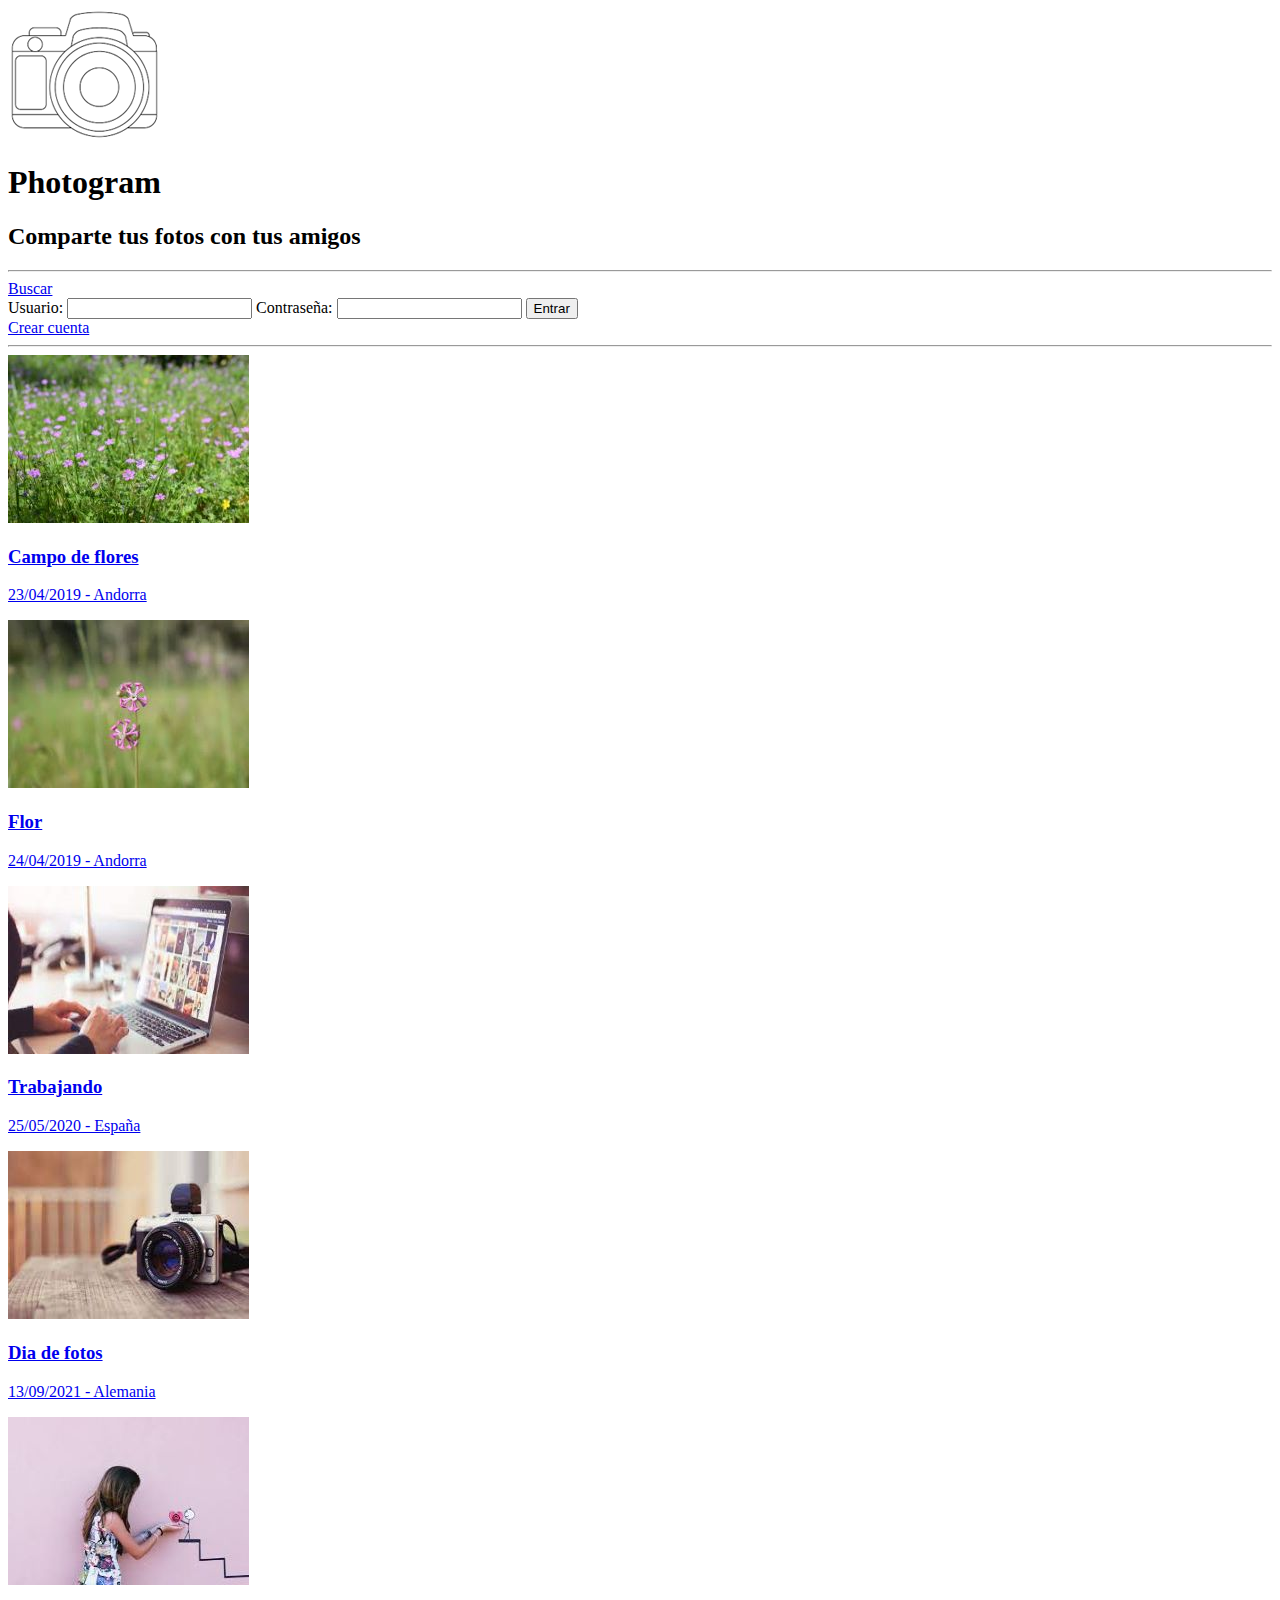
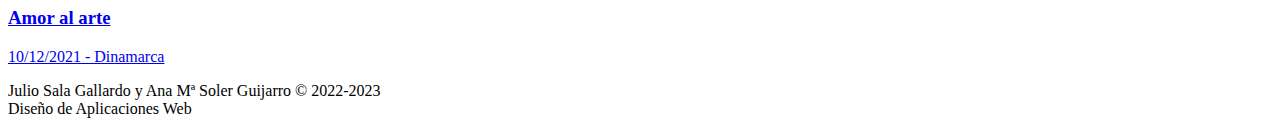
==== index.html @ 4b8b5c90 "Practica 2: HTML" ====
<!DOCTYPE html>
<html lang="es">

<head>
    <meta charset="UTF-8">
    <meta http-equiv="X-UA-Compatible" content="IE=edge">
    <meta name="viewport" content="width=device-width, initial-scale=1.0">
    <title>Photogram</title>
</head>

<body>
    <header>
        <img src="src/logo.png" alt="Isotipo de una camara">
        <h1>Photogram</h1>
        <h2>Comparte tus fotos con tus amigos</h2>
    </header>
    
    <hr>
    <nav>
        <a href="buscar.html">Buscar</a>
        <form action="index2.html" method="get"><!-- TODO cambiar a post-->
            <label for="usuario">Usuario: </label><input type="text" name="usuario" id="usuario" required>
            <label for="contraseña">Contraseña: </label><input type="password" name="contraseña" id="contraseña" required>
            <input type="submit" value="Entrar">
        </form>
        <a href="registro.html">Crear cuenta</a>
    </nav>
    <hr>

    <article>
        <a href="aviso.html">
            <img src="src/img1.jpg" alt="Campo de flores">
            <section>
                <h3>Campo de flores</h3>
                <p>23/04/2019 - Andorra</p>
            </section>
        </a>
    </article>

    <article>
        <a href="aviso.html">
            <img src="src/img2.jpg" alt="Flores">
            <section>
                <h3>Flor</h3>
                <p>24/04/2019 - Andorra</p>
            </section>
        </a>
    </article>

    <article>
        <a href="aviso.html">
            <img src="src/img3.jpg" alt="Ordenador portatil">
            <section>
                <h3>Trabajando</h3>
                <p>25/05/2020 - España</p>
            </section>
        </a>
    </article>

    <article>
        <a href="aviso.html">
            <img src="src/img4.jpg" alt="Camara de fotos">
            <section>
                <h3>Dia de fotos</h3>
                <p>13/09/2021 - Alemania</p>
            </section>
        </a>
    </article>

    <article>
        <a href="aviso.html">
            <img src="src/img5.jpg" alt="Señora cogiendo un corazon">
            <section>
                <h3>Amor al arte</h3>
                <p>10/12/2021 - Dinamarca</p>
            </section>
        </a>
    </article>

    <footer>
        <p>Julio Sala Gallardo y Ana Mª Soler Guijarro &copy; 2022-2023 <br> Diseño de Aplicaciones Web</p>
    </footer>

</body>

</html>
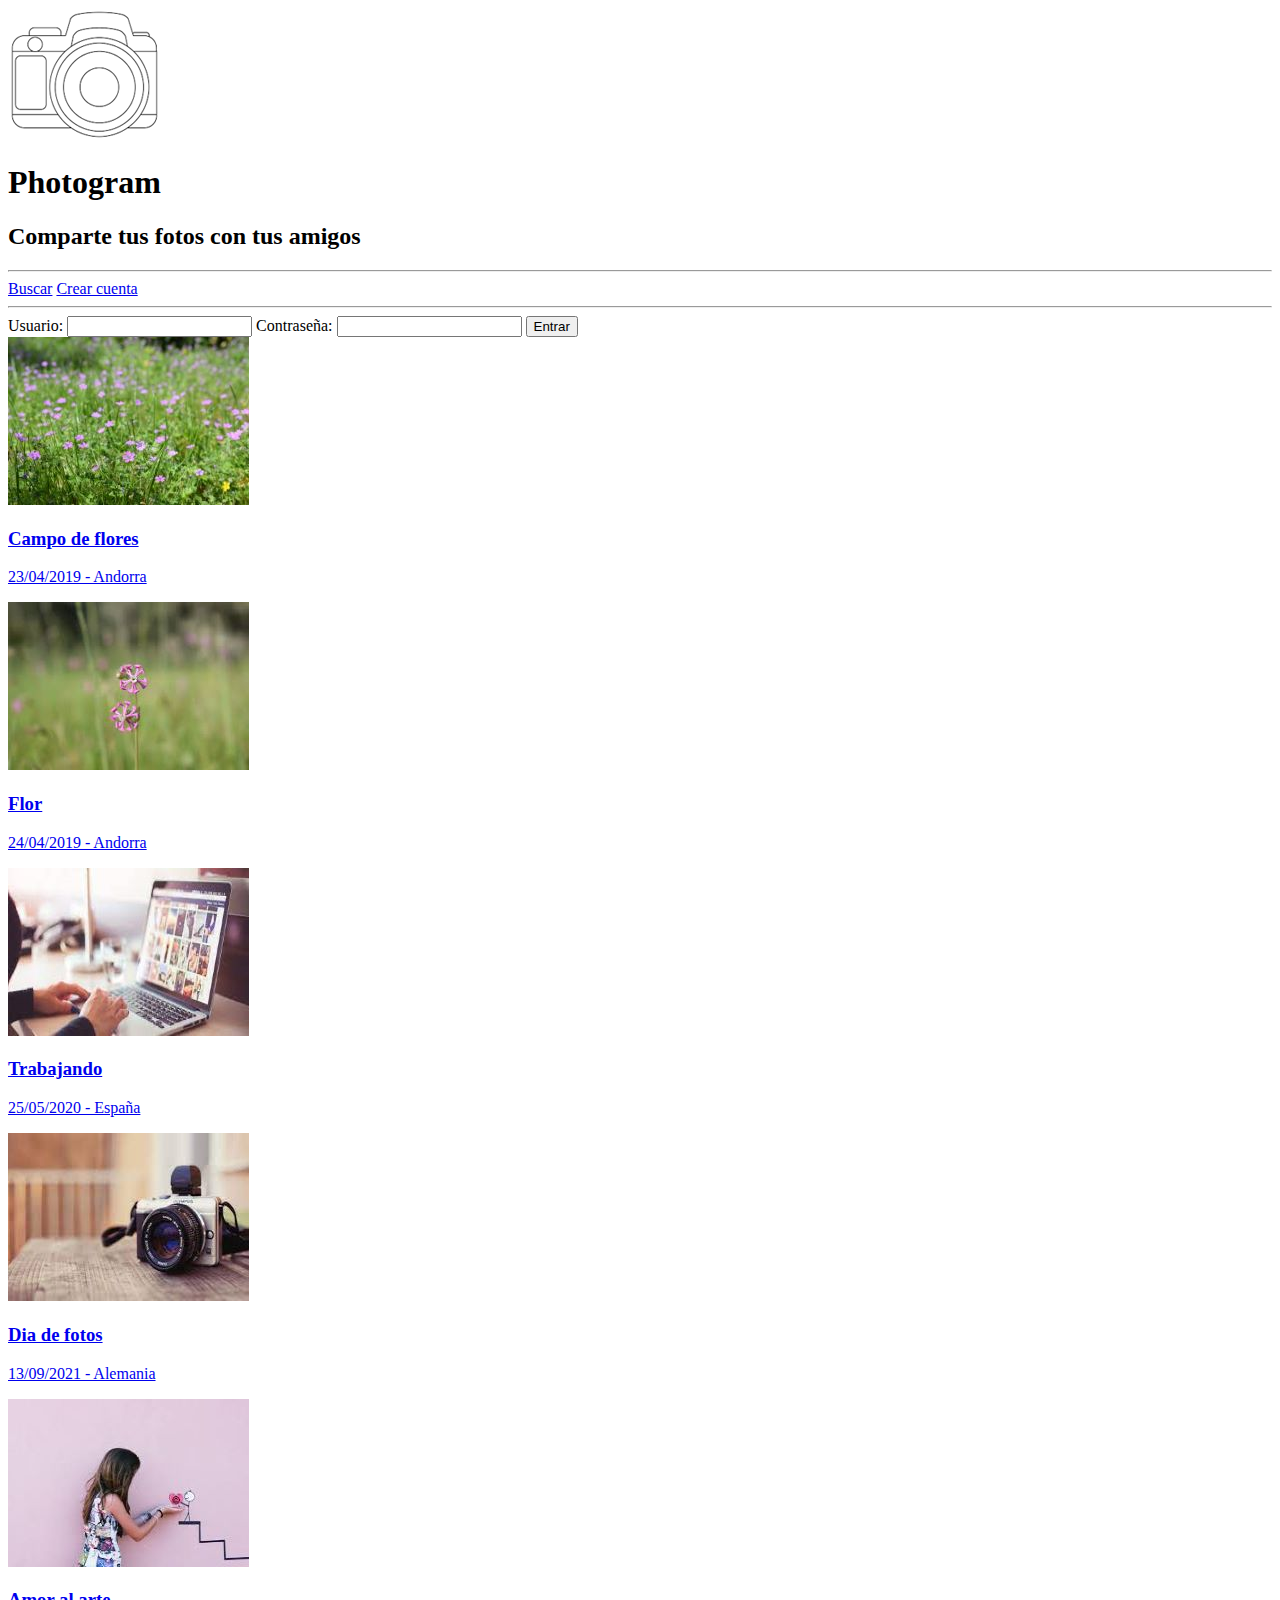
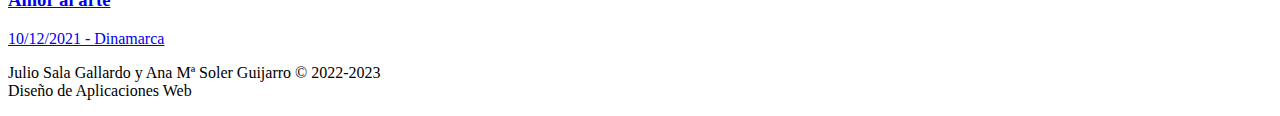
==== commit 85291c1e: "Header y main arreglados" ====
--- a/index.html
+++ b/index.html
@@ -10,72 +10,73 @@
 
 <body>
     <header>
-        <img src="src/logo.png" alt="Isotipo de una camara">
+        <a href="index.html"><img src="src/logo.png" alt="Isotipo de una camara"></a>
         <h1>Photogram</h1>
         <h2>Comparte tus fotos con tus amigos</h2>
-    </header>
-    
-    <hr>
-    <nav>
-        <a href="buscar.html">Buscar</a>
-        <form action="index2.html" method="get"><!-- TODO cambiar a post-->
+        <hr>
+        <nav>
+            <a href="buscar.html">Buscar</a>
+            <a href="registro.html">Crear cuenta</a>
+        </nav>
+        <hr>
+        <form action="index2.html" method="post">
             <label for="usuario">Usuario: </label><input type="text" name="usuario" id="usuario" required>
             <label for="contraseña">Contraseña: </label><input type="password" name="contraseña" id="contraseña" required>
             <input type="submit" value="Entrar">
         </form>
-        <a href="registro.html">Crear cuenta</a>
-    </nav>
-    <hr>
+    </header>
+    
+    <main>
+        <article>
+            <a href="aviso.html">
+                <img src="src/img1.jpg" alt="Campo de flores">
+                <section>
+                    <h3>Campo de flores</h3>
+                    <p>23/04/2019 - Andorra</p>
+                </section>
+            </a>
+        </article>
 
-    <article>
-        <a href="aviso.html">
-            <img src="src/img1.jpg" alt="Campo de flores">
-            <section>
-                <h3>Campo de flores</h3>
-                <p>23/04/2019 - Andorra</p>
-            </section>
-        </a>
-    </article>
+        <article>
+            <a href="aviso.html">
+                <img src="src/img2.jpg" alt="Flores">
+                <section>
+                    <h3>Flor</h3>
+                    <p>24/04/2019 - Andorra</p>
+                </section>
+            </a>
+        </article>
 
-    <article>
-        <a href="aviso.html">
-            <img src="src/img2.jpg" alt="Flores">
-            <section>
-                <h3>Flor</h3>
-                <p>24/04/2019 - Andorra</p>
-            </section>
-        </a>
-    </article>
+        <article>
+            <a href="aviso.html">
+                <img src="src/img3.jpg" alt="Ordenador portatil">
+                <section>
+                    <h3>Trabajando</h3>
+                    <p>25/05/2020 - España</p>
+                </section>
+            </a>
+        </article>
 
-    <article>
-        <a href="aviso.html">
-            <img src="src/img3.jpg" alt="Ordenador portatil">
-            <section>
-                <h3>Trabajando</h3>
-                <p>25/05/2020 - España</p>
-            </section>
-        </a>
-    </article>
+        <article>
+            <a href="aviso.html">
+                <img src="src/img4.jpg" alt="Camara de fotos">
+                <section>
+                    <h3>Dia de fotos</h3>
+                    <p>13/09/2021 - Alemania</p>
+                </section>
+            </a>
+        </article>
 
-    <article>
-        <a href="aviso.html">
-            <img src="src/img4.jpg" alt="Camara de fotos">
-            <section>
-                <h3>Dia de fotos</h3>
-                <p>13/09/2021 - Alemania</p>
-            </section>
-        </a>
-    </article>
-
-    <article>
-        <a href="aviso.html">
-            <img src="src/img5.jpg" alt="Señora cogiendo un corazon">
-            <section>
-                <h3>Amor al arte</h3>
-                <p>10/12/2021 - Dinamarca</p>
-            </section>
-        </a>
-    </article>
+        <article>
+            <a href="aviso.html">
+                <img src="src/img5.jpg" alt="Señora cogiendo un corazon">
+                <section>
+                    <h3>Amor al arte</h3>
+                    <p>10/12/2021 - Dinamarca</p>
+                </section>
+            </a>
+        </article>
+    </main>
 
     <footer>
         <p>Julio Sala Gallardo y Ana Mª Soler Guijarro &copy; 2022-2023 <br> Diseño de Aplicaciones Web</p>
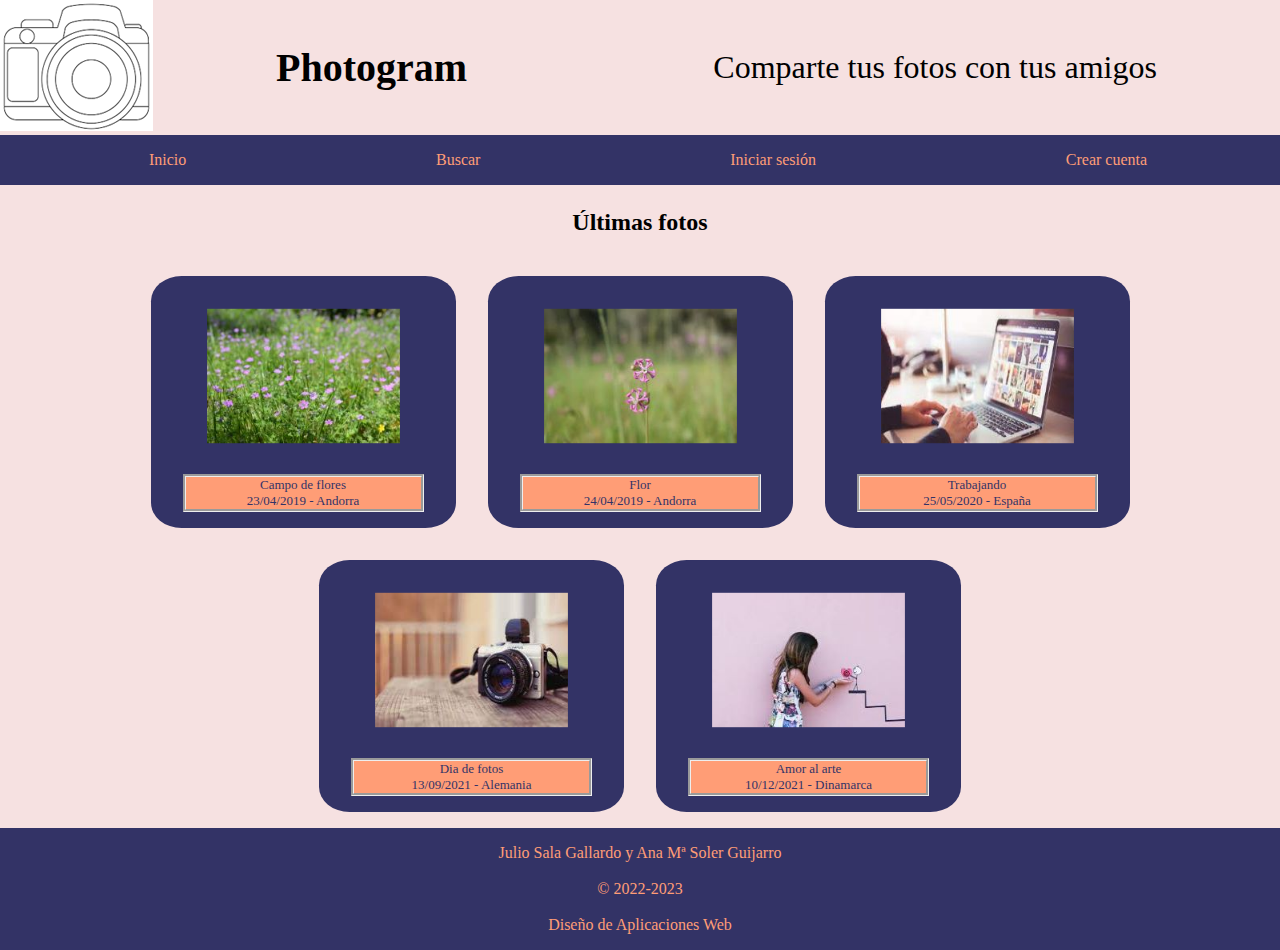
==== commit 7c525cf1: "css sin validador" ====
--- a/index.html
+++ b/index.html
@@ -5,81 +5,94 @@
     <meta charset="UTF-8">
     <meta http-equiv="X-UA-Compatible" content="IE=edge">
     <meta name="viewport" content="width=device-width, initial-scale=1.0">
+    <link rel="stylesheet" href="css/style.css">
     <title>Photogram</title>
 </head>
 
 <body>
     <header>
-        <a href="index.html"><img src="src/logo.png" alt="Isotipo de una camara"></a>
-        <h1>Photogram</h1>
-        <h2>Comparte tus fotos con tus amigos</h2>
-        <hr>
+        <div class="logotipo">
+            <a href="index.html"><img src="src/logo.png" alt="Isotipo de una camara"></a>
+            <h1>Photogram</h1>
+            <p>Comparte tus fotos con tus amigos</p>
+        </div>
         <nav>
-            <a href="buscar.html">Buscar</a>
-            <a href="registro.html">Crear cuenta</a>
+            <a href="index.html">
+                <i class="gg-home"></i>
+                <p>Inicio</p>
+            </a>
+            <a href="buscar.html">
+                <i class="gg-search"></i>
+                <p>Buscar</p>
+            </a>
+            <a href="inicio.html">
+                <i class="gg-log-in"></i>
+                <p>Iniciar sesión</p>
+            </a>
+            <a href="registro.html">
+                <i class="gg-user-add"></i>
+                <p>Crear cuenta</p>
+            </a>
         </nav>
-        <hr>
-        <form action="index2.html" method="post">
-            <label for="usuario">Usuario: </label><input type="text" name="usuario" id="usuario" required>
-            <label for="contraseña">Contraseña: </label><input type="password" name="contraseña" id="contraseña" required>
-            <input type="submit" value="Entrar">
-        </form>
     </header>
     
     <main>
-        <article>
-            <a href="aviso.html">
-                <img src="src/img1.jpg" alt="Campo de flores">
-                <section>
-                    <h3>Campo de flores</h3>
-                    <p>23/04/2019 - Andorra</p>
-                </section>
-            </a>
-        </article>
+        <h2>Últimas fotos</h2>
+        <div class="fotos">
+            <article>
+                <a href="aviso.html">
+                    <img src="src/img1.jpg" alt="Campo de flores">
+                    <section>
+                        <p>Campo de flores</p>
+                        <p>23/04/2019 - Andorra</p>
+                    </section>
+                </a>
+            </article>
 
-        <article>
-            <a href="aviso.html">
-                <img src="src/img2.jpg" alt="Flores">
-                <section>
-                    <h3>Flor</h3>
-                    <p>24/04/2019 - Andorra</p>
-                </section>
-            </a>
-        </article>
+            <article>
+                <a href="aviso.html">
+                    <img src="src/img2.jpg" alt="Flores">
+                    <section>
+                        <p>Flor</p>
+                        <p>24/04/2019 - Andorra</p>
+                    </section>
+                </a>
+            </article>
 
-        <article>
-            <a href="aviso.html">
-                <img src="src/img3.jpg" alt="Ordenador portatil">
-                <section>
-                    <h3>Trabajando</h3>
-                    <p>25/05/2020 - España</p>
-                </section>
-            </a>
-        </article>
+            <article>
+                <a href="aviso.html">
+                    <img src="src/img3.jpg" alt="Ordenador portatil">
+                    <section>
+                        <p>Trabajando</p>
+                        <p>25/05/2020 - España</p>
+                    </section>
+                </a>
+            </article>
 
-        <article>
-            <a href="aviso.html">
-                <img src="src/img4.jpg" alt="Camara de fotos">
-                <section>
-                    <h3>Dia de fotos</h3>
-                    <p>13/09/2021 - Alemania</p>
-                </section>
-            </a>
-        </article>
+            <article>
+                <a href="aviso.html">
+                    <img src="src/img4.jpg" alt="Camara de fotos">
+                    <section>
+                        <p>Dia de fotos</p>
+                        <p>13/09/2021 - Alemania</p>
+                    </section>
+                </a>
+            </article>
 
-        <article>
-            <a href="aviso.html">
-                <img src="src/img5.jpg" alt="Señora cogiendo un corazon">
-                <section>
-                    <h3>Amor al arte</h3>
-                    <p>10/12/2021 - Dinamarca</p>
-                </section>
-            </a>
-        </article>
+            <article>
+                <a href="aviso.html">
+                    <img src="src/img5.jpg" alt="Señora cogiendo un corazon">
+                    <section>
+                        <p>Amor al arte</p>
+                        <p>10/12/2021 - Dinamarca</p>
+                    </section>
+                </a>
+            </article>
+        </div>
     </main>
 
     <footer>
-        <p>Julio Sala Gallardo y Ana Mª Soler Guijarro &copy; 2022-2023 <br> Diseño de Aplicaciones Web</p>
+        <p>Julio Sala Gallardo y Ana Mª Soler Guijarro <br><br>&copy; 2022-2023 <br><br> Diseño de Aplicaciones Web</p>
     </footer>
 
 </body>
--- a/css/style.css
+++ b/css/style.css
@@ -0,0 +1,166 @@
+@import url('https://css.gg/css');
+:root {
+    --clr-background: #F6E1E1;
+    --clr-primary: #ff9d76;
+    --clr-secondary: #333366;
+    --clr-accent: #EB4D55;
+}
+
+* {
+    margin: 0;
+    padding: 0;
+    box-sizing: border-box;
+    text-decoration: none;
+}
+
+
+html, body {
+    background-color: var(--clr-background);
+    width: 100%;
+    height: 100%;
+    scroll-behavior: smooth;
+}
+
+/* HEADER */
+
+.logotipo{
+    display: flex;
+    flex-direction: row;
+}
+
+.logotipo p{
+    display: none;
+}
+
+.logotipo h1{
+    text-align: center;
+    margin: auto;
+    font-size: 2.5em;
+}
+
+/* BARRA DE NAVEGACIÓN */
+
+nav {
+    display: flex;
+    justify-content: space-around;
+    padding: 1em;
+    background-color: var(--clr-secondary);
+    align-items: center;
+}
+
+nav *{
+    height: 100%;
+    color: var(--clr-primary);
+    background-color: var(--clr-secondary);
+    display: flex;
+    flex-direction: row;
+}
+
+nav a p{
+    display: none;
+}
+nav * i{
+    font-size: 2em;
+}
+
+/* MAIN */
+
+h2 {
+    text-align: center;
+    padding: 1em;
+    font-size: 1.5em;
+}
+
+.fotos{
+    display: flex;
+    flex-wrap: wrap;
+    flex-direction: row;
+    justify-content: center;
+}
+
+article {
+    border-radius: 10%;
+    margin:1em;
+    background-color: var(--clr-secondary);
+    text-align: center;
+    padding: 1em 2em;
+    transition: 0.2s;
+}
+
+article:hover{
+    border-radius: 15%;
+    filter:sepia()
+}
+
+article section{
+    background-color: var(--clr-primary);
+    border-style:groove;
+    margin-top: 0.75em;
+    font-size: small;
+    color: var(--clr-secondary);
+}
+
+/* PAGINA DE AVISO */
+
+main img {
+    scale: 0.8;
+}
+
+.botones{
+    margin: 0 0 3em;
+}
+
+.boton{
+    margin: 1em;
+    background-color: var(--clr-primary);
+    color: var(--clr-secondary);
+    padding: 1em 1em;
+    border-style:solid;
+    border-width: 1px;
+    font-size: medium;
+
+}
+.boton:hover{
+    background-color: var(--clr-secondary);
+    color: var(--clr-primary);
+}
+#disculpas{
+    font-size: 2em;
+    padding: 0em 3em ;
+    margin-top:1em 
+}
+
+/* PIE DE PAGINA */
+
+footer{
+    padding: 1em;
+    background-color: var(--clr-secondary);
+    color: var(--clr-primary);
+    text-align: center;
+}
+
+
+
+/* MEDIA QUERYS */
+
+@media screen and (min-width: 700px){
+    .logotipo p{
+        display: block;
+        text-align: center;
+        margin: auto;
+        font-size: 1.2em;
+    }
+    nav a p {
+        display: block;
+        padding-left: 1em;
+    }
+}
+
+@media screen and (min-width: 1024px){
+    .logotipo p{
+        display: block;
+        text-align: center;
+        margin: auto;
+        font-size: 2em;
+    }
+}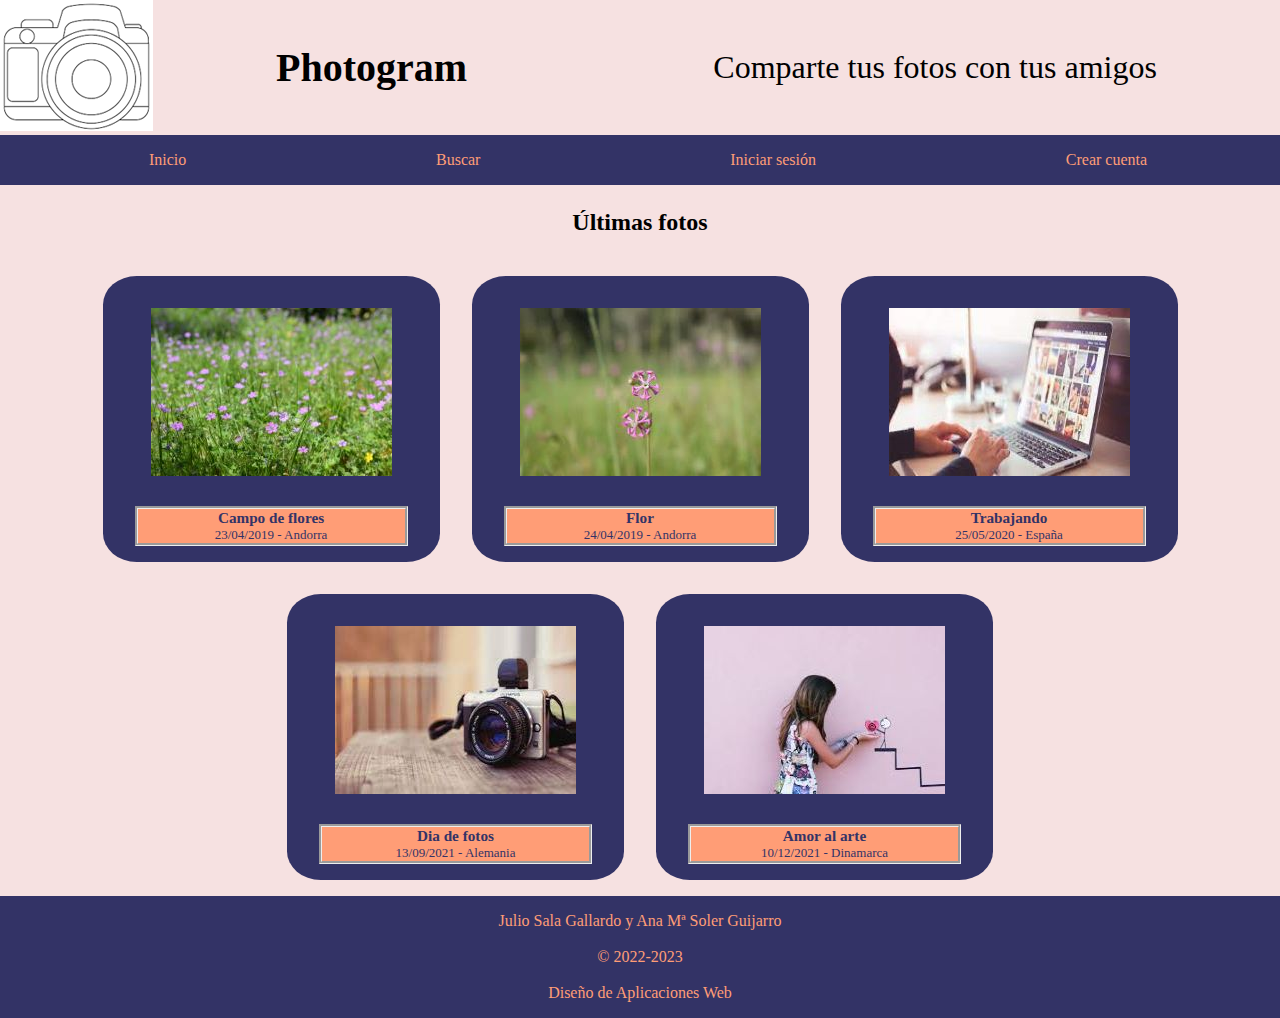
==== commit d83bb8a0: "css revisado" ====
--- a/index.html
+++ b/index.html
@@ -43,7 +43,7 @@
                 <a href="aviso.html">
                     <img src="src/img1.jpg" alt="Campo de flores">
                     <section>
-                        <p>Campo de flores</p>
+                        <h3>Campo de flores</h3>
                         <p>23/04/2019 - Andorra</p>
                     </section>
                 </a>
@@ -53,7 +53,7 @@
                 <a href="aviso.html">
                     <img src="src/img2.jpg" alt="Flores">
                     <section>
-                        <p>Flor</p>
+                        <h3>Flor</h3>
                         <p>24/04/2019 - Andorra</p>
                     </section>
                 </a>
@@ -63,7 +63,7 @@
                 <a href="aviso.html">
                     <img src="src/img3.jpg" alt="Ordenador portatil">
                     <section>
-                        <p>Trabajando</p>
+                        <h3>Trabajando</h3>
                         <p>25/05/2020 - España</p>
                     </section>
                 </a>
@@ -73,7 +73,7 @@
                 <a href="aviso.html">
                     <img src="src/img4.jpg" alt="Camara de fotos">
                     <section>
-                        <p>Dia de fotos</p>
+                        <h3>Dia de fotos</h3>
                         <p>13/09/2021 - Alemania</p>
                     </section>
                 </a>
@@ -83,7 +83,7 @@
                 <a href="aviso.html">
                     <img src="src/img5.jpg" alt="Señora cogiendo un corazon">
                     <section>
-                        <p>Amor al arte</p>
+                        <h3>Amor al arte</h3>
                         <p>10/12/2021 - Dinamarca</p>
                     </section>
                 </a>
--- a/css/style.css
+++ b/css/style.css
@@ -89,7 +89,7 @@
 
 article:hover{
     border-radius: 15%;
-    filter:sepia()
+    background-color: var(--clr-primary);
 }
 
 article section{
@@ -102,12 +102,16 @@
 
 /* PAGINA DE AVISO */
 
-main img {
-    scale: 0.8;
+main img{
+    margin: 1em;
 }
 
 .botones{
-    margin: 0 0 3em;
+    margin: 2em 0 3em;
+}
+
+.center{
+    text-align: center;
 }
 
 .boton{
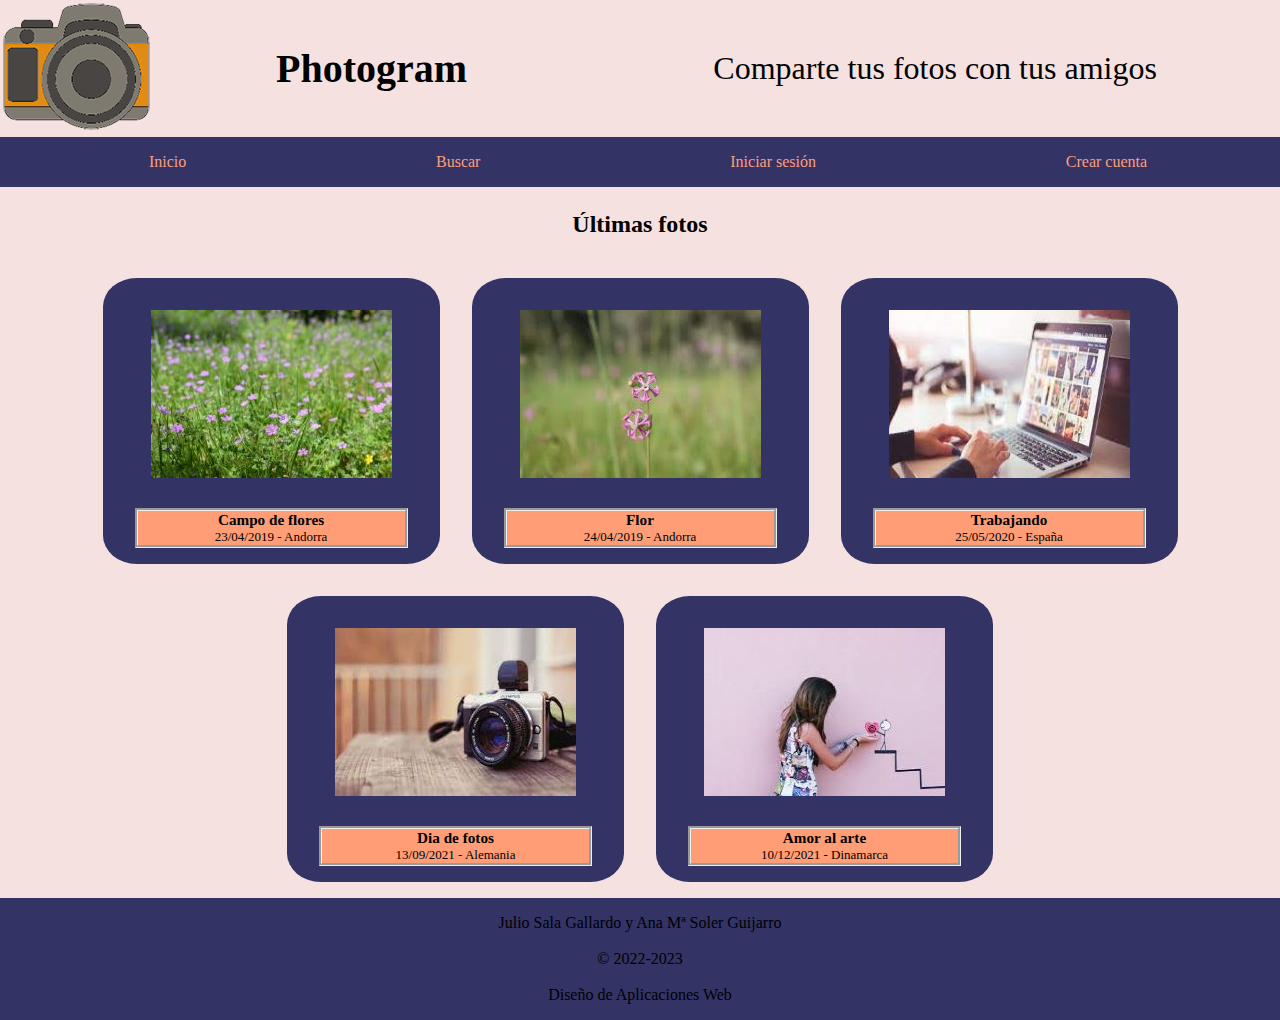
==== commit c1b00a75: "css alternativos" ====
--- a/index.html
+++ b/index.html
@@ -6,6 +6,12 @@
     <meta http-equiv="X-UA-Compatible" content="IE=edge">
     <meta name="viewport" content="width=device-width, initial-scale=1.0">
     <link rel="stylesheet" href="css/style.css">
+    <link rel="stylesheet" href="css/impresa.css" media="print">
+    <!--
+        <link rel="stylesheet" href="css/oscuro.css" title="Modo Oscuro">
+        <link rel="stylesheet" href="css/altoContraste.css" title="Modo Alto Contraste">
+        <link rel="stylesheet" href="css/letraMayor.css" title="Modo Tipo de Letra Mayor">
+    -->
     <title>Photogram</title>
 </head>
 
--- a/css/style.css
+++ b/css/style.css
@@ -1,9 +1,10 @@
 @import url('https://css.gg/css');
 :root {
+    /* Modo claro */
     --clr-background: #F6E1E1;
     --clr-primary: #ff9d76;
     --clr-secondary: #333366;
-    --clr-accent: #EB4D55;
+    --clr-letter: black;
 }
 
 * {
@@ -11,6 +12,7 @@
     padding: 0;
     box-sizing: border-box;
     text-decoration: none;
+    color: var(--clr-letter);
 }
 
 
@@ -142,6 +144,76 @@
     color: var(--clr-primary);
     text-align: center;
 }
+
+/* CHECKBOX */
+
+/* Customize the label (the container) */
+.container {
+    display: block;
+    position: relative;
+    padding-left: 35px;
+    margin-bottom: 12px;
+    cursor: pointer;
+    font-size: 22px;
+    -webkit-user-select: none;
+    -moz-user-select: none;
+    -ms-user-select: none;
+    user-select: none;
+  }
+  
+  /* Hide the browser's default checkbox */
+  .container input {
+    position: absolute;
+    opacity: 0;
+    cursor: pointer;
+    height: 0;
+    width: 0;
+  }
+  
+  /* Create a custom checkbox */
+  .checkmark {
+    position: absolute;
+    top: 0;
+    left: 0;
+    height: 25px;
+    width: 25px;
+    background-color: #eee;
+  }
+  
+  /* On mouse-over, add a grey background color */
+  .container:hover input ~ .checkmark {
+    background-color: #ccc;
+  }
+  
+  /* When the checkbox is checked, add a blue background */
+  .container input:checked ~ .checkmark {
+    background-color: #2196F3;
+  }
+  
+  /* Create the checkmark/indicator (hidden when not checked) */
+  .checkmark:after {
+    content: "";
+    position: absolute;
+    display: none;
+  }
+  
+  /* Show the checkmark when checked */
+  .container input:checked ~ .checkmark:after {
+    display: block;
+  }
+  
+  /* Style the checkmark/indicator */
+  .container .checkmark:after {
+    left: 9px;
+    top: 5px;
+    width: 5px;
+    height: 10px;
+    border: solid white;
+    border-width: 0 3px 3px 0;
+    -webkit-transform: rotate(45deg);
+    -ms-transform: rotate(45deg);
+    transform: rotate(45deg);
+  }
 
 
 
--- a/css/impresa.css
+++ b/css/impresa.css
@@ -0,0 +1,28 @@
+*{
+    filter:grayscale();
+}
+
+p, h1, h2{
+    font-size: 12pt;
+    font-family: Arial, Helvetica, sans-serif
+}
+
+main {
+    float:none;
+}
+
+@page {
+    margin:2cm;
+}
+
+.fotos article{
+    page-break-inside: avoid;
+}
+
+nav {
+    display:none;
+} 
+
+a:after {
+    content: " (" attr(href) ") ";
+}--- a/css/oscuro.css
+++ b/css/oscuro.css
@@ -0,0 +1,7 @@
+:root {
+    /* Modo oscuro */
+    --clr-background: rgb(33, 33, 33);
+    --clr-primary: #f75e22;
+    --clr-secondary: #25254a;
+    --clr-letter: white;
+}--- a/css/altoContraste.css
+++ b/css/altoContraste.css
@@ -0,0 +1,6 @@
+:root {
+    --clr-background: #F6E1E1;
+    --clr-primary: #fdbfa6;
+    --clr-secondary: #333366;
+    --clr-letter: black;
+}--- a/css/letraMayor.css
+++ b/css/letraMayor.css
@@ -0,0 +1,4 @@
+p, h1, h2{
+    font-size: 1.3em;
+    font-family: Arial, Helvetica, sans-serif;
+}